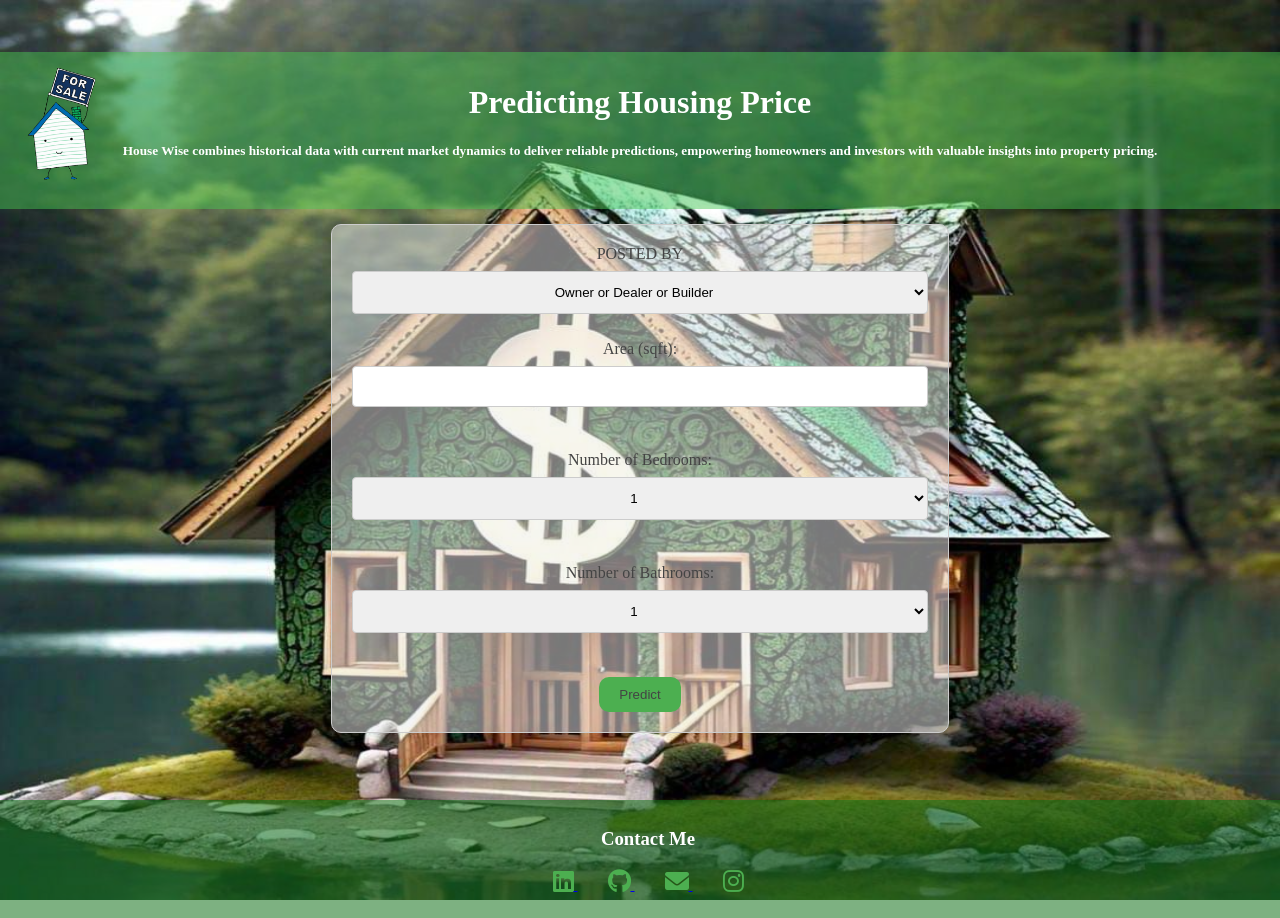
==== index.html @ 18f20087 "Add files via upload This project is a web application that estimates housing prices based on user i" ====
<!DOCTYPE html>
<html lang="en">
  <head>
    <meta charset="UTF-8">
    <meta name="viewport" content="width=device-width, initial-scale=1.0">
    <title>Predicting Housing Price</title>
    <link rel="stylesheet" href="style.css">
    <!-- Font Awesome for Icons -->
    <link rel="stylesheet" href="https://cdnjs.cloudflare.com/ajax/libs/font-awesome/5.15.4/css/all.min.css">
    <link rel="icon" href="logo.jpg" type="image/jpg"> 
    <link rel="stylesheet" href="https://cdnjs.cloudflare.com/ajax/libs/font-awesome/6.0.0-beta3/css/all.min.css" integrity="sha384-k6RqeWeci5ZR/Lv4MR0sA0FfDOMS3qjz42FNTzFf6fP7Yt3XaN4A1Z4m5/Q7aU5" crossorigin="anonymous">
</head>


<body background="ki.jpg">
    <div class="container">
      <header>
        <h1>Predicting Housing Price</h1>
        <h5>House Wise combines historical data with current market dynamics to deliver reliable predictions, empowering homeowners and investors with valuable insights into property pricing.</h5>
        <!-- Example GIF URL -->
        <img src="for-sale.gif" alt="Description of GIF" class="header-gif">
        <div class="imagediv"><img src="static/ip1.jpg" alt="" class="img1"></div>
    </header>
    
        <form id="prediction-form">
            <label for="posted">POSTED BY</label>
            <select name="posted" id="posted">
                <option value="team">Owner or Dealer or Builder</option>
                <option value="Owner">Owner</option>
                <option value="Dealer">Dealer</option>
                <option value="Builder">Builder</option>
            </select>
            <br>

            <label for="area">Area (sqft):</label>
            <input type="text" id="area" name="area"><br><br>

            <label for="bedrooms">Number of Bedrooms:</label>
            <select id="bedrooms" name="bedrooms">
                <option value="1">1</option>
                <option value="2">2</option>
                <option value="3">3</option>
                <option value="4">4</option>
                <option value="5">5</option>
                <option value="6">6</option>
                <option value="7">7</option>
                <option value="8">8</option>
                <option value="9">9</option>
                <option value="10">10</option>
            </select><br><br>

            <label for="bathrooms">Number of Bathrooms:</label>
            <select id="bathrooms" name="bathrooms">
                <option value="1">1</option>
                <option value="2">2</option>
                <option value="3">3</option>
                <option value="4">4</option>
                <option value="5">5</option>
            </select><br><br>

            <input type="button" value="Predict" onclick="predictPrice()">
        </form>
        <div id="result"></div>
    </div>
    <script src="script.js"></script>
    <footer>
      <div class="contact-details">
          <h3>Contact Me</h3>
          <ul>
              <li>
                  <a href="https://www.linkedin.com/in/suresh-sherikar-320560333" target="_blank">
                      <i class="fab fa-linkedin"></i> <!-- LinkedIn Icon -->
                  </a>
              </li>
              <li>
                  <a href="https://github.com/Sureshkitty" target="_blank">
                      <i class="fab fa-github"></i> <!-- GitHub Icon -->
                  </a>
              </li>
              <li>
                  <a href="mailto:your-email@example.com">
                      <i class="fas fa-envelope"></i> <!-- Email Icon -->
                  </a>
              </li>
              <li>
                  <a href="https://www.instagram.com/your-instagram-handle" target="_blank">
                      <i class="fab fa-instagram"></i> <!-- Instagram Icon -->
                  </a>
              </li>
          </ul>
      </div>
  </footer>
  
  
</body>
</html>
---- style.css ----
body {
    margin: 0; /* Remove default margin */
    background-size: 100% 100%;
    background-repeat: no-repeat;
    background-attachment: fixed;
}

header {
    width: 100%; /* Full width */
    background-color: #47C7527A;
    color: #fff;
    padding: 10px; /* Padding for spacing */
    text-align: center;
}
header {
    position: relative; /* Allows absolute positioning of child elements */
}

.header-gif {
    width: 125px; /* Set width to 38px */
    height: 125px; /* Set height to 38px */
    position: absolute; /* Position it absolutely */
    left: 10px; /* Distance from the right edge */
    top: 10px; /* Distance from the top edge (adjust as needed) */
}

@media (max-width: 600px) {
    .header-gif {
        position: relative; /* Change position to relative for mobile */
        margin: 10px auto 0; /* Add margin to center it below the text */
        display: block; /* Display as a block element */
        width: 125px; /* Keep width as is */
        height: 125px; /* Keep height as is */
    }

    header {
        text-align: center; /* Center the text on mobile */
        padding: 20px; /* Add padding for better spacing */
    }
}
/*.header-gif {
    width: 100px; 
    height: auto; 
    display: block; 
    margin: 10px auto;
}*/


.container {
    display: flex;
    flex-direction: column;
    align-items: center;
    justify-content: center;
    min-height: calc(100vh - 100px); /* Adjust height to allow footer to fit */
}

#prediction-form {
    width: 45%; /* Set the width to 45% */
    margin: 15px auto; /* Center the form with 15px margin */
    display: flex;
    flex-direction: column;
    align-items: center;
    justify-content: center;
    background-color: rgba(240, 240, 240, 0.5); /* Light gray with 90% opacity */
    padding: 20px;
    border: 1px solid #ccc;
    border-radius: 10px;
    box-shadow: 0 0 10px rgba(0, 0, 0, 0.1);
}


#prediction-form label, 
#prediction-form input {
    color: #444444; /* Charcoal color for text */
}

input[type=text], select {
    width: 100%; /* Make inputs full width of the form */
    padding: 12px 15px;
    margin: 8px 0;
    display: inline-block;
    border: 1px solid #ccc;
    border-radius: 4px;
    box-sizing: border-box;
    text-align: center;
}

input[type=button] {
    background-color: #4CAF50;
    color: #fff;
    padding: 10px 20px;
    border: none;
    border-radius: 10px;
    cursor: pointer;
}

input[type=button]:hover {
    background-color: #45a049;
}

footer {
    width: 100%; /* Full width */
    background-color: #0F70178A;
    color: #fff;
    padding: 8px;
    text-align: center;
    position: relative; /* Stays at the bottom of content */
}
.contact-details {
    text-align: center;
    margin-top: 20px; /* Space above the section */
}

.contact-details ul {
    list-style-type: none; /* Remove bullet points */
    padding: 0; /* Remove padding */
}

.contact-details li {
    display: inline; /* Align items horizontally */
    margin: 0 15px; /* Space between icons */
}

.contact-details i {
    font-size: 24px; /* Icon size */
    color: #4CAF50; /* Icon color */
}
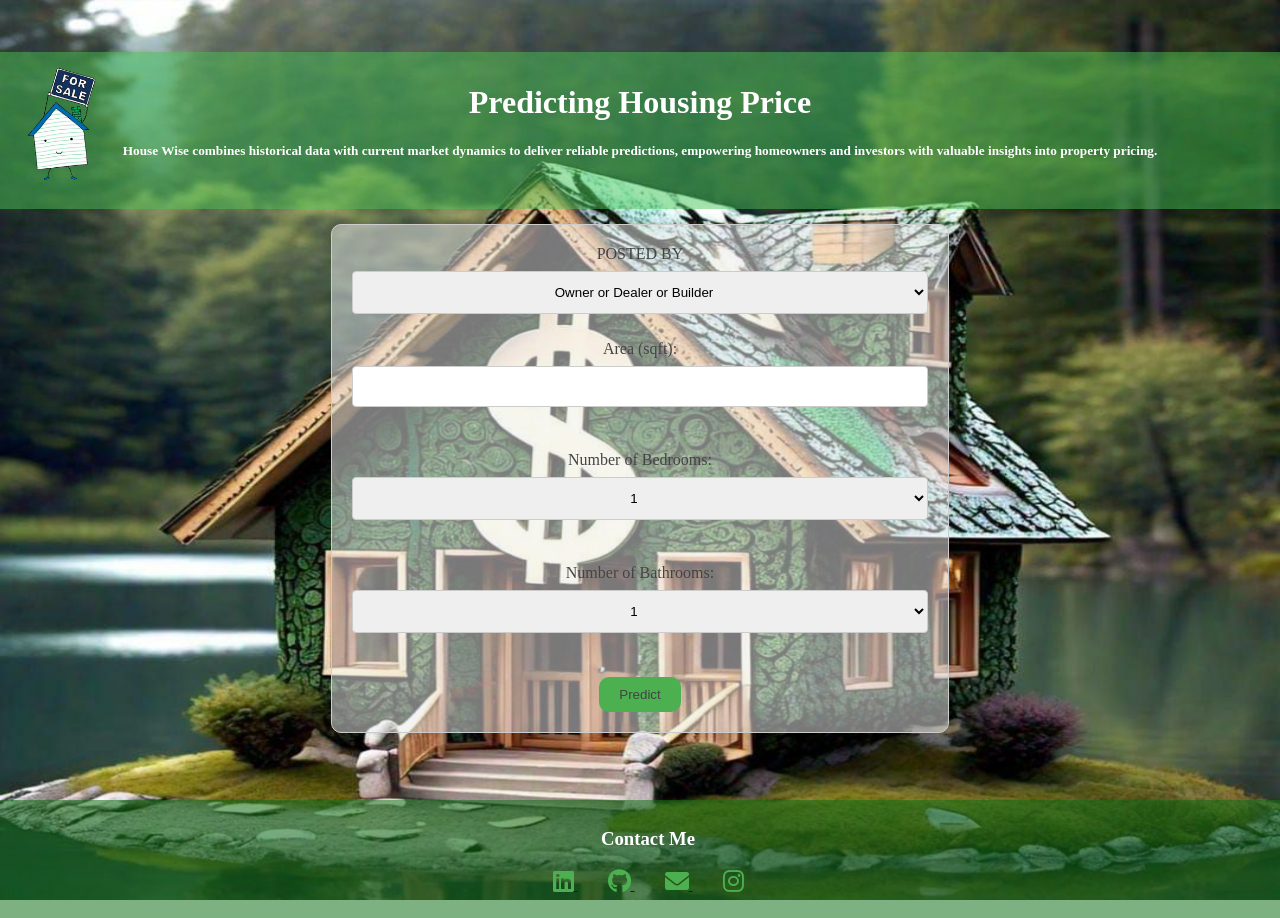
==== commit 5f53407d: "Update index.html Signed-off-by: Sureshkitty <suresh.sherikar1712@gmail.com>" ====
--- a/index.html
+++ b/index.html
@@ -78,7 +78,7 @@
                   </a>
               </li>
               <li>
-                  <a href="mailto:your-email@example.com">
+                  <a href="mailto:Suresh.sherikar1712@gmail.com.com">
                       <i class="fas fa-envelope"></i> <!-- Email Icon -->
                   </a>
               </li>
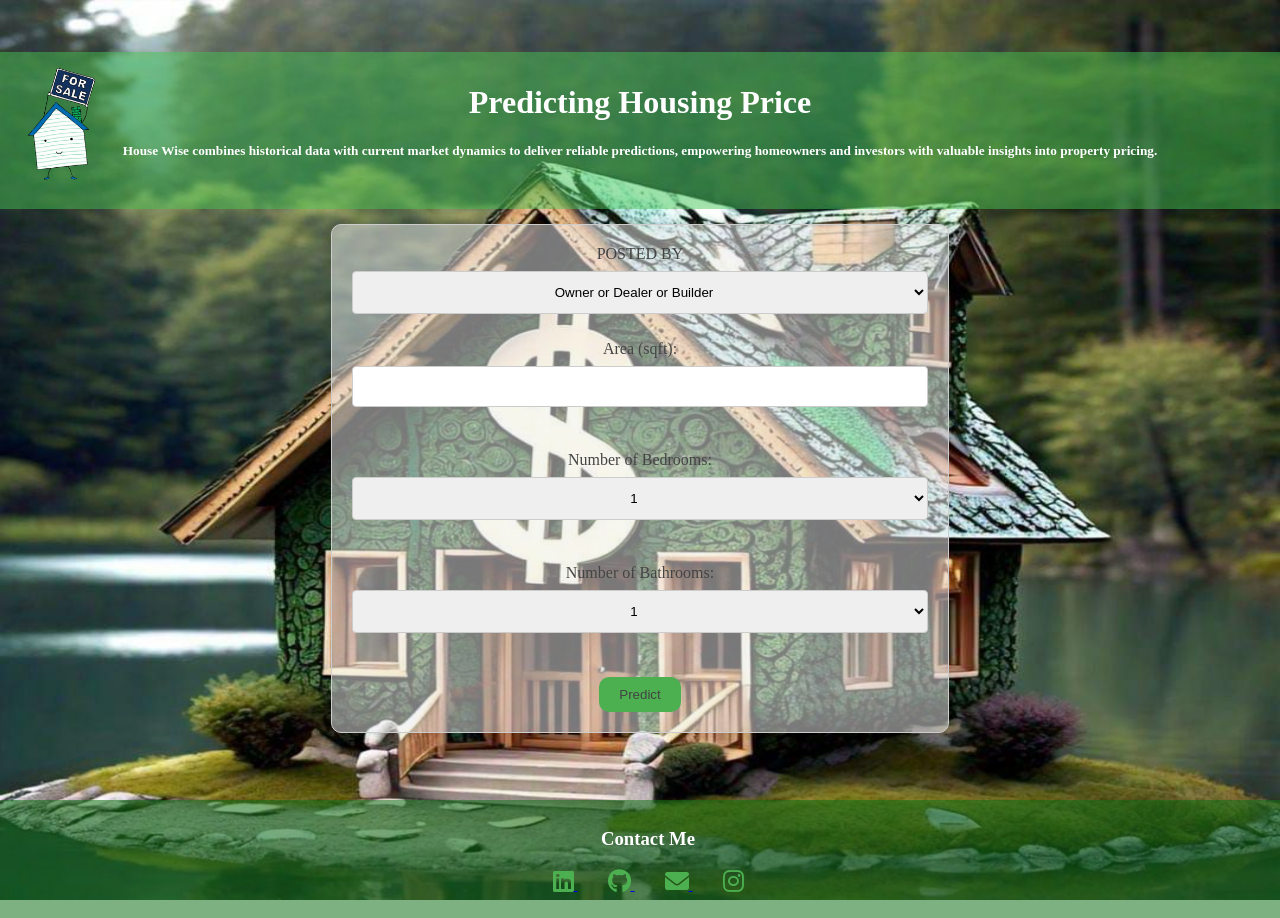
==== commit 4213cf39: "Add files via upload Signed-off-by: Sureshkitty <suresh.sherikar1712@gmail.com>" ====
--- a/index.html
+++ b/index.html
@@ -78,7 +78,7 @@
                   </a>
               </li>
               <li>
-                  <a href="mailto:Suresh.sherikar1712@gmail.com.com">
+                  <a href="mailto:your-suresh.sherikar1712@gmail.com">
                       <i class="fas fa-envelope"></i> <!-- Email Icon -->
                   </a>
               </li>
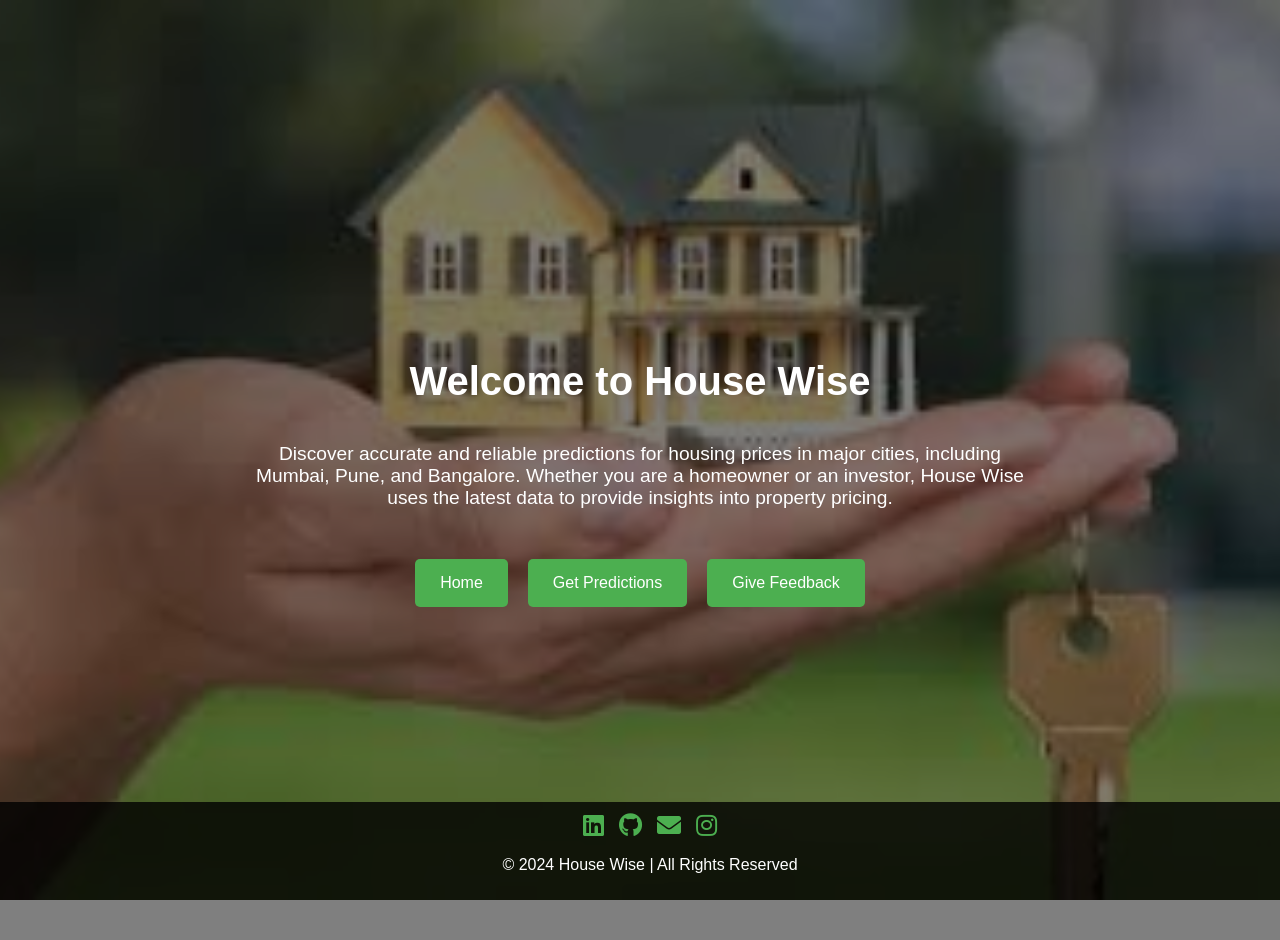
==== commit d6a34e48: "Add files via upload Signed-off-by: Sureshkitty <suresh.sherikar1712@gmail.com>" ====
--- a/index.html
+++ b/index.html
@@ -1,96 +1,44 @@
-<!DOCTYPE html>
-<html lang="en">
-  <head>
-    <meta charset="UTF-8">
-    <meta name="viewport" content="width=device-width, initial-scale=1.0">
-    <title>Predicting Housing Price</title>
-    <link rel="stylesheet" href="style.css">
-    <!-- Font Awesome for Icons -->
-    <link rel="stylesheet" href="https://cdnjs.cloudflare.com/ajax/libs/font-awesome/5.15.4/css/all.min.css">
-    <link rel="icon" href="logo.jpg" type="image/jpg"> 
-    <link rel="stylesheet" href="https://cdnjs.cloudflare.com/ajax/libs/font-awesome/6.0.0-beta3/css/all.min.css" integrity="sha384-k6RqeWeci5ZR/Lv4MR0sA0FfDOMS3qjz42FNTzFf6fP7Yt3XaN4A1Z4m5/Q7aU5" crossorigin="anonymous">
-</head>
-
-
-<body background="ki.jpg">
-    <div class="container">
-      <header>
-        <h1>Predicting Housing Price</h1>
-        <h5>House Wise combines historical data with current market dynamics to deliver reliable predictions, empowering homeowners and investors with valuable insights into property pricing.</h5>
-        <!-- Example GIF URL -->
-        <img src="for-sale.gif" alt="Description of GIF" class="header-gif">
-        <div class="imagediv"><img src="static/ip1.jpg" alt="" class="img1"></div>
-    </header>
-    
-        <form id="prediction-form">
-            <label for="posted">POSTED BY</label>
-            <select name="posted" id="posted">
-                <option value="team">Owner or Dealer or Builder</option>
-                <option value="Owner">Owner</option>
-                <option value="Dealer">Dealer</option>
-                <option value="Builder">Builder</option>
-            </select>
-            <br>
-
-            <label for="area">Area (sqft):</label>
-            <input type="text" id="area" name="area"><br><br>
-
-            <label for="bedrooms">Number of Bedrooms:</label>
-            <select id="bedrooms" name="bedrooms">
-                <option value="1">1</option>
-                <option value="2">2</option>
-                <option value="3">3</option>
-                <option value="4">4</option>
-                <option value="5">5</option>
-                <option value="6">6</option>
-                <option value="7">7</option>
-                <option value="8">8</option>
-                <option value="9">9</option>
-                <option value="10">10</option>
-            </select><br><br>
-
-            <label for="bathrooms">Number of Bathrooms:</label>
-            <select id="bathrooms" name="bathrooms">
-                <option value="1">1</option>
-                <option value="2">2</option>
-                <option value="3">3</option>
-                <option value="4">4</option>
-                <option value="5">5</option>
-            </select><br><br>
-
-            <input type="button" value="Predict" onclick="predictPrice()">
-        </form>
-        <div id="result"></div>
-    </div>
-    <script src="script.js"></script>
-    <footer>
-      <div class="contact-details">
-          <h3>Contact Me</h3>
-          <ul>
-              <li>
-                  <a href="https://www.linkedin.com/in/suresh-sherikar-320560333" target="_blank">
-                      <i class="fab fa-linkedin"></i> <!-- LinkedIn Icon -->
-                  </a>
-              </li>
-              <li>
-                  <a href="https://github.com/Sureshkitty" target="_blank">
-                      <i class="fab fa-github"></i> <!-- GitHub Icon -->
-                  </a>
-              </li>
-              <li>
-                  <a href="mailto:your-suresh.sherikar1712@gmail.com">
-                      <i class="fas fa-envelope"></i> <!-- Email Icon -->
-                  </a>
-              </li>
-              <li>
-                  <a href="https://www.instagram.com/your-instagram-handle" target="_blank">
-                      <i class="fab fa-instagram"></i> <!-- Instagram Icon -->
-                  </a>
-              </li>
-          </ul>
-      </div>
-  </footer>
-  
-  
-</body>
-</html>
+<!DOCTYPE html>
+<html lang="en">
+<head>
+    <meta charset="UTF-8">
+    <meta name="viewport" content="width=device-width, initial-scale=1.0">
+    <title>Home - Predicting Housing Price</title>
+    <link rel="stylesheet" href="style.css">
+
+    <link rel="stylesheet" href="https://cdnjs.cloudflare.com/ajax/libs/font-awesome/5.15.4/css/all.min.css">
+    <link rel="icon" href="logo.jpg" type="image/jpg"> 
+</head>
+<body>
+    <div class="container">
+        <h1 class="welcome-message">Welcome to House Wise</h1>
+        <p class="description">
+            Discover accurate and reliable predictions for housing prices in major cities, including Mumbai, Pune, and Bangalore. Whether you are a homeowner or an investor, House Wise uses the latest data to provide insights into property pricing.
+        </p>
+        <div class="buttons">
+            <a href="index.html" class="button">Home</a>
+            <a href="predict.html" class="button">Get Predictions</a>
+            <a href="https://script.google.com/macros/s/AKfycbzlgugkAFyoZZlzMW5GW6oNcJteoq44W6PX9SJ9mH4bU1bcb0DLgf2cEvRfB59gDp9G/exec" class="button">Give Feedback</a>
+          
+        </div>
+    </div>
+
+    <footer id="contact">
+        <div class="contact-details">
+            <a href="https://www.linkedin.com/in/suresh-sherikar-320560333" target="_blank">
+                <i class="fab fa-linkedin"></i>
+            </a>
+            <a href="https://github.com/Sureshkitty" target="_blank">
+                <i class="fab fa-github"></i>
+            </a>
+            <a href="mailto:suresh.sherikar1712@gmail.com">
+                <i class="fas fa-envelope"></i>
+            </a>
+            <a href="https://www.instagram.com/techie_suresh" target="_blank">
+                <i class="fab fa-instagram"></i>
+            </a>
+        </div>
+        <p>&copy; 2024 House Wise | All Rights Reserved</p>
+    </footer>
+</body>
+</html>
--- a/style.css
+++ b/style.css
@@ -1,127 +1,111 @@
-body {
-    margin: 0; /* Remove default margin */
-    background-size: 100% 100%;
-    background-repeat: no-repeat;
-    background-attachment: fixed;
-}
-
-header {
-    width: 100%; /* Full width */
-    background-color: #47C7527A;
-    color: #fff;
-    padding: 10px; /* Padding for spacing */
-    text-align: center;
-}
-header {
-    position: relative; /* Allows absolute positioning of child elements */
-}
-
-.header-gif {
-    width: 125px; /* Set width to 38px */
-    height: 125px; /* Set height to 38px */
-    position: absolute; /* Position it absolutely */
-    left: 10px; /* Distance from the right edge */
-    top: 10px; /* Distance from the top edge (adjust as needed) */
-}
-
-@media (max-width: 600px) {
-    .header-gif {
-        position: relative; /* Change position to relative for mobile */
-        margin: 10px auto 0; /* Add margin to center it below the text */
-        display: block; /* Display as a block element */
-        width: 125px; /* Keep width as is */
-        height: 125px; /* Keep height as is */
-    }
-
-    header {
-        text-align: center; /* Center the text on mobile */
-        padding: 20px; /* Add padding for better spacing */
-    }
-}
-/*.header-gif {
-    width: 100px; 
-    height: auto; 
-    display: block; 
-    margin: 10px auto;
-}*/
-
-
-.container {
-    display: flex;
-    flex-direction: column;
-    align-items: center;
-    justify-content: center;
-    min-height: calc(100vh - 100px); /* Adjust height to allow footer to fit */
-}
-
-#prediction-form {
-    width: 45%; /* Set the width to 45% */
-    margin: 15px auto; /* Center the form with 15px margin */
-    display: flex;
-    flex-direction: column;
-    align-items: center;
-    justify-content: center;
-    background-color: rgba(240, 240, 240, 0.5); /* Light gray with 90% opacity */
-    padding: 20px;
-    border: 1px solid #ccc;
-    border-radius: 10px;
-    box-shadow: 0 0 10px rgba(0, 0, 0, 0.1);
-}
-
-
-#prediction-form label, 
-#prediction-form input {
-    color: #444444; /* Charcoal color for text */
-}
-
-input[type=text], select {
-    width: 100%; /* Make inputs full width of the form */
-    padding: 12px 15px;
-    margin: 8px 0;
-    display: inline-block;
-    border: 1px solid #ccc;
-    border-radius: 4px;
-    box-sizing: border-box;
-    text-align: center;
-}
-
-input[type=button] {
-    background-color: #4CAF50;
-    color: #fff;
-    padding: 10px 20px;
-    border: none;
-    border-radius: 10px;
-    cursor: pointer;
-}
-
-input[type=button]:hover {
-    background-color: #45a049;
-}
-
-footer {
-    width: 100%; /* Full width */
-    background-color: #0F70178A;
-    color: #fff;
-    padding: 8px;
-    text-align: center;
-    position: relative; /* Stays at the bottom of content */
-}
-.contact-details {
-    text-align: center;
-    margin-top: 20px; /* Space above the section */
-}
-
-.contact-details ul {
-    list-style-type: none; /* Remove bullet points */
-    padding: 0; /* Remove padding */
-}
-
-.contact-details li {
-    display: inline; /* Align items horizontally */
-    margin: 0 15px; /* Space between icons */
-}
-
-.contact-details i {
-    font-size: 24px; /* Icon size */
-    color: #4CAF50; /* Icon color */
-}
+body {
+    margin: 0;
+    font-family: Arial, sans-serif;
+    color: #444;
+    background: url('feedback1.jpeg') no-repeat center center fixed;
+    background-size: cover;
+}
+
+@media (max-width: 600px) {
+    body {
+        background: url('home2.jpeg') no-repeat center center fixed;
+        background-size: cover;
+    }
+}
+
+.container {
+    display: flex;
+    flex-direction: column;
+    align-items: center;
+    justify-content: center;
+    min-height: 100vh;
+    background-color: rgba(0, 0, 0, 0.5); /* Dark overlay */
+    color: white;
+    text-align: center;
+    padding: 20px;
+}
+
+.welcome-message {
+    font-size: 2.5em;
+    margin-bottom: 20px;
+}
+
+.description {
+    font-size: 1.2em;
+    margin-bottom: 30px;
+    max-width: 800px;
+}
+
+.buttons {
+    display: flex;
+    flex-direction: row;
+    gap: 20px;
+    margin-top: 20px;
+}
+
+.button {
+    background-color: #4CAF50;
+    color: white;
+    padding: 15px 25px;
+    text-decoration: none;
+    border-radius: 5px;
+    font-size: 1em;
+    transition: background-color 0.3s ease;
+}
+
+.button:hover {
+    background-color: #45a049;
+}
+
+/* Style for navigation arrows */
+.arrow {
+    position: fixed;
+    top: 50%;
+    transform: translateY(-50%);
+    background-color: rgba(0, 0, 0, 0.5);
+    color: white;
+    padding: 10px;
+    border-radius: 50%;
+    cursor: pointer;
+    transition: background-color 0.3s ease;
+    font-size: 24px;
+}
+
+.left-arrow {
+    left: 20px;
+}
+
+.right-arrow {
+    right: 20px;
+}
+
+.arrow:hover {
+    background-color: #4CAF50;
+}
+
+
+footer {
+    background-color: rgba(0, 0, 0, 0.8);
+    padding: 10px;
+    width: 100%;
+    text-align: center;
+    color: #fff;
+    position: fixed;
+    bottom: 0;
+}
+
+.contact-details {
+    display: flex;
+    justify-content: center;
+    gap: 15px;
+}
+
+.contact-details a {
+    color: #4CAF50;
+    font-size: 24px;
+    transition: color 0.3s ease;
+}
+
+.contact-details a:hover {
+    color: #fff;
+}
